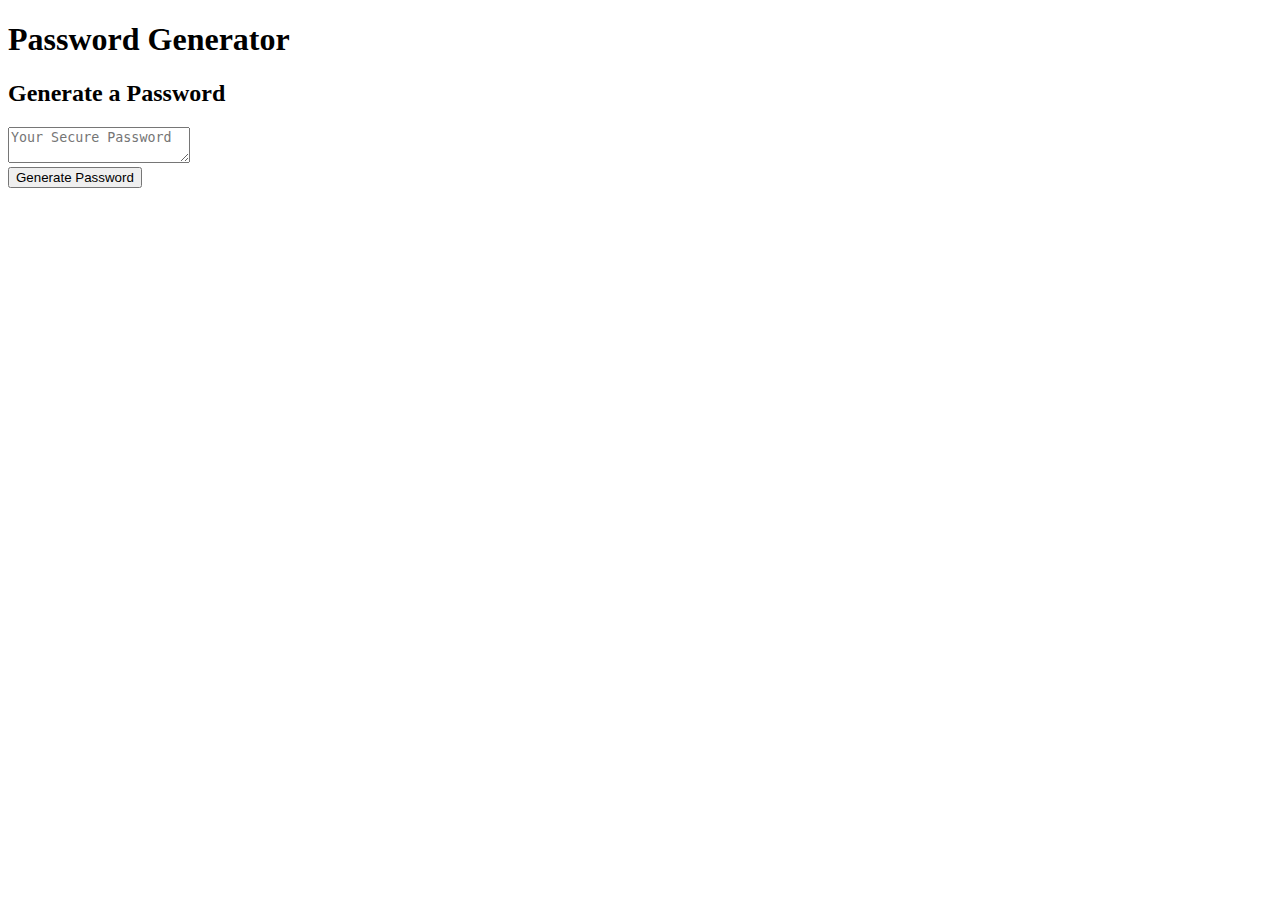
==== index.html @ f5a65265 "Rename Develop/..index.html to index.html" ====
<!DOCTYPE html>
<html lang="en">
  <head>
    <meta charset="UTF-8" />
    <meta name="viewport" content="width=device-width, initial-scale=1.0" />
    <meta http-equiv="X-UA-Compatible" content="ie=edge" />
    <title>Password Generator</title>
    <link rel="stylesheet" href="style.css" />
  </head>
  <body>
    <div class="wrapper">
      <header>
        <h1>Password Generator</h1>
      </header>
      <div class="card">
        <div class="card-header">
          <h2>Generate a Password</h2>
        </div>
        <div class="card-body">
          <textarea
            readonly
            id="password"
            placeholder="Your Secure Password"
            aria-label="Generated Password"
          ></textarea>
        </div>
        <!-- added a built in random password generator -->
        <div class="card-footer">
          <script src="../Develop/randomgenerator.js"></script>
          <button id="generateNewPassword" class="btn">Generate Password</button>
        </div>
      </div>
    </div>
    <script src="script.js"></script>
  </body>
</html>
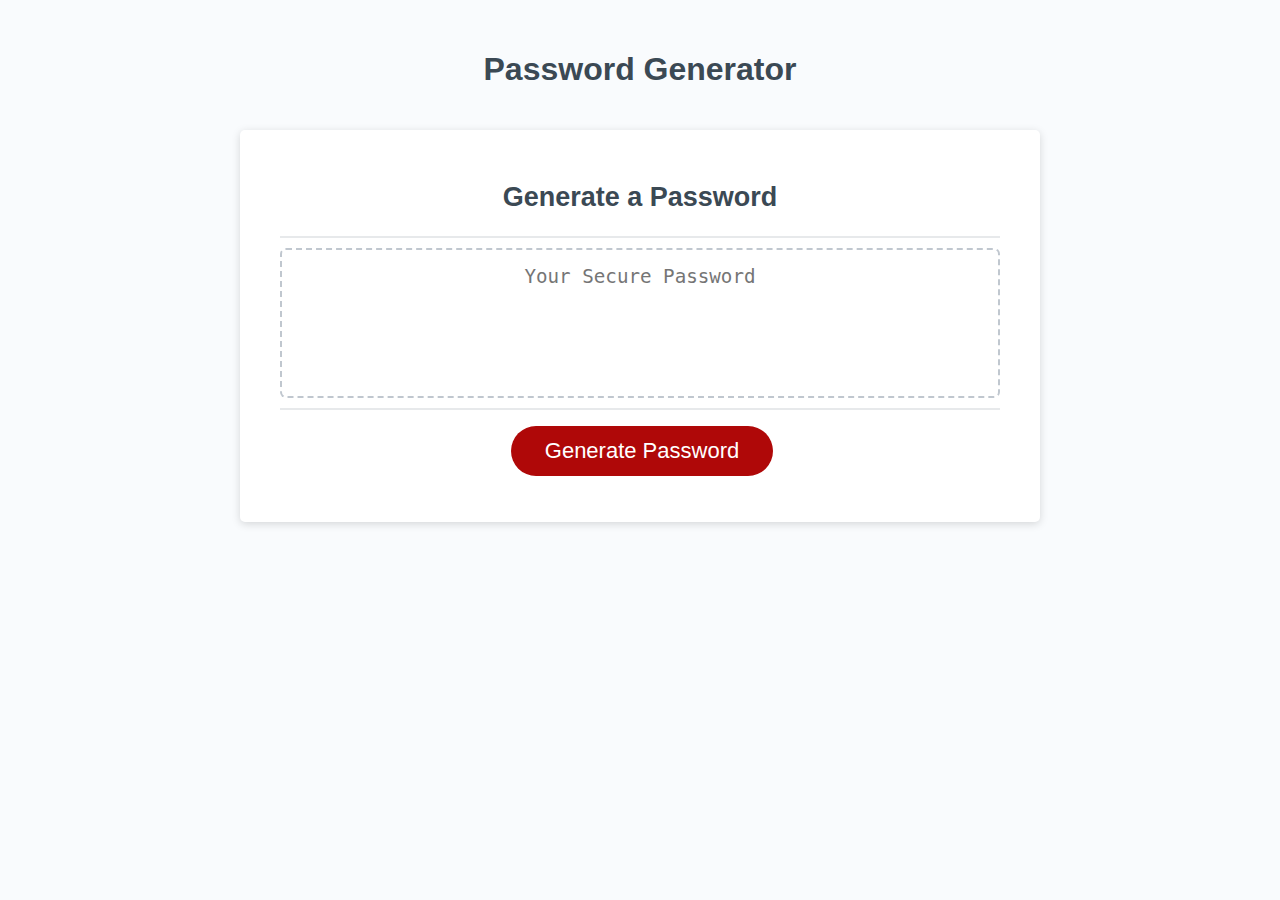
==== commit 7b44e7d0: "adjusted file locations" ====
--- a/index.html
+++ b/index.html
@@ -5,7 +5,7 @@
     <meta name="viewport" content="width=device-width, initial-scale=1.0" />
     <meta http-equiv="X-UA-Compatible" content="ie=edge" />
     <title>Password Generator</title>
-    <link rel="stylesheet" href="style.css" />
+    <link rel="stylesheet" href="./Develop/style.css" />
   </head>
   <body>
     <div class="wrapper">
@@ -26,11 +26,11 @@
         </div>
         <!-- added a built in random password generator -->
         <div class="card-footer">
-          <script src="../Develop/randomgenerator.js"></script>
+          <script src="./Develop/randomgenerator.js"></script>
           <button id="generateNewPassword" class="btn">Generate Password</button>
         </div>
       </div>
     </div>
-    <script src="script.js"></script>
+    <script src="./Develop/script.js"></script>
   </body>
 </html>
--- a/Develop/style.css
+++ b/Develop/style.css
@@ -0,0 +1,138 @@
+*,
+*::before,
+*::after {
+  box-sizing: border-box;
+}
+
+html,
+body,
+.wrapper {
+  height: 100%;
+  margin: 0;
+  padding: 0;
+}
+
+body {
+  font-family: sans-serif;
+  background-color: #f9fbfd;
+}
+
+.wrapper {
+  padding-top: 30px;
+  padding-left: 20px;
+  padding-right: 20px;
+}
+
+header {
+  text-align: center;
+  padding: 20px;
+  padding-top: 0px;
+  color: hsl(206, 17%, 28%);
+}
+/* Added text align center here  */
+.card {
+  background-color: hsl(0, 0%, 100%);
+  border-radius: 5px;
+  border-width: 1px;
+  box-shadow: rgba(0, 0, 0, 0.15) 0px 2px 8px 0px;
+  color: hsl(206, 17%, 28%);
+  font-size: 18px;
+  margin: 0 auto;
+  max-width: 800px;
+  padding: 30px 40px;
+  text-align: center;
+}
+
+.card-header::after {
+  content: " ";
+  display: block;
+  width: 100%;
+  background: #e7e9eb;
+  height: 2px;
+}
+
+.card-body {
+  min-height: 100px;
+}
+
+.card-footer {
+  text-align: center;
+}
+
+.card-footer::before {
+  content: " ";
+  display: block;
+  width: 100%;
+  background: #e7e9eb;
+  height: 2px;
+}
+
+.card-footer::after {
+  content: " ";
+  display: block;
+  clear: both;
+}
+
+.btn {
+  border: none;
+  background-color: hsl(360, 91%, 36%);
+  border-radius: 25px;
+  box-shadow: rgba(0, 0, 0, 0.1) 0px 1px 6px 0px rgba(0, 0, 0, 0.2) 0px 1px 1px
+    0px;
+  color: hsl(0, 0%, 100%);
+  display: inline-block;
+  font-size: 22px;
+  line-height: 22px;
+  margin: 16px 16px 16px 20px;
+  padding: 14px 34px;
+  text-align: center;
+  cursor: pointer;
+}
+
+button[disabled] {
+  cursor: default;
+  background: #c0c7cf;
+}
+
+.float-right {
+  float: right;
+}
+
+#password {
+  -webkit-appearance: none;
+  -moz-appearance: none;
+  appearance: none;
+  border: none;
+  display: block;
+  width: 100%;
+  padding-top: 15px;
+  padding-left: 15px;
+  padding-right: 15px;
+  padding-bottom: 85px;
+  font-size: 1.2rem;
+  text-align: center;
+  margin-top: 10px;
+  margin-bottom: 10px;
+  border: 2px dashed #c0c7cf;
+  border-radius: 6px;
+  resize: none;
+  overflow: hidden;
+}
+
+@media (max-width: 690px) {
+  .btn {
+    font-size: 1rem;
+    margin: 16px 0px 0px 0px;
+    padding: 10px 15px;
+  }
+
+  #password {
+    font-size: 1rem;
+  }
+}
+
+@media (max-width: 500px) {
+  .btn {
+    font-size: 0.8rem;
+  }
+}
